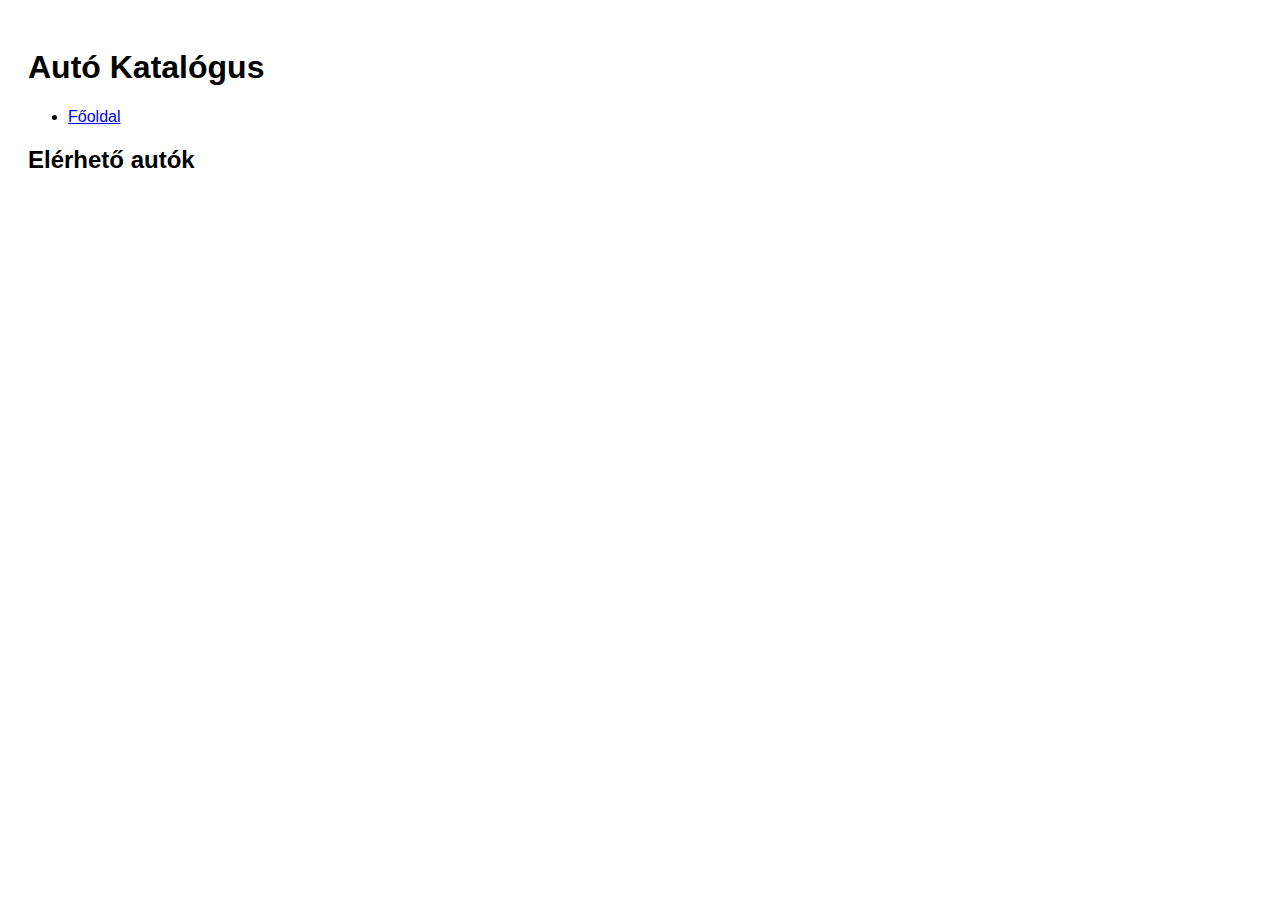
==== create.html @ 90fbadb2 "can list all cars" ====
<!DOCTYPE html>
<html lang="hu">
<head>
  <meta charset="UTF-8" />
  <meta name="viewport" content="width=device-width, initial-scale=1.0" />
  <title>Autók listája</title>
  <link rel="stylesheet" href="styles.css" />
</head>
<body>

  <header>
    <h1>Autó Katalógus</h1>
    <nav>
      <ul>
        <li><a href="index.html">Főoldal</a></li>
      </ul>
    </nav>
  </header>

  <main>
    <section id="messages">
      <!-- Hibák vagy sikeres üzenetek jelenhetnek itt meg -->
    </section>

    <section id="car-list">
      <h2>Elérhető autók</h2>
      <div class="cars-container">
        <!-- Autók dinamikusan ide kerülnek -->
      </div>
    </section>
  </main>

  <script src="App.js"></script>
</body>
</html>
---- styles.css ----
body {
    font-family: Arial, sans-serif;
    padding: 20px;
  }
  
  .car-card {
    border: 1px solid #ccc;
    padding: 12px;
    margin-bottom: 10px;
    border-radius: 8px;
    background-color: #f9f9f9;
  }
  
  #messages {
    color: red;
    margin-bottom: 1rem;
  }
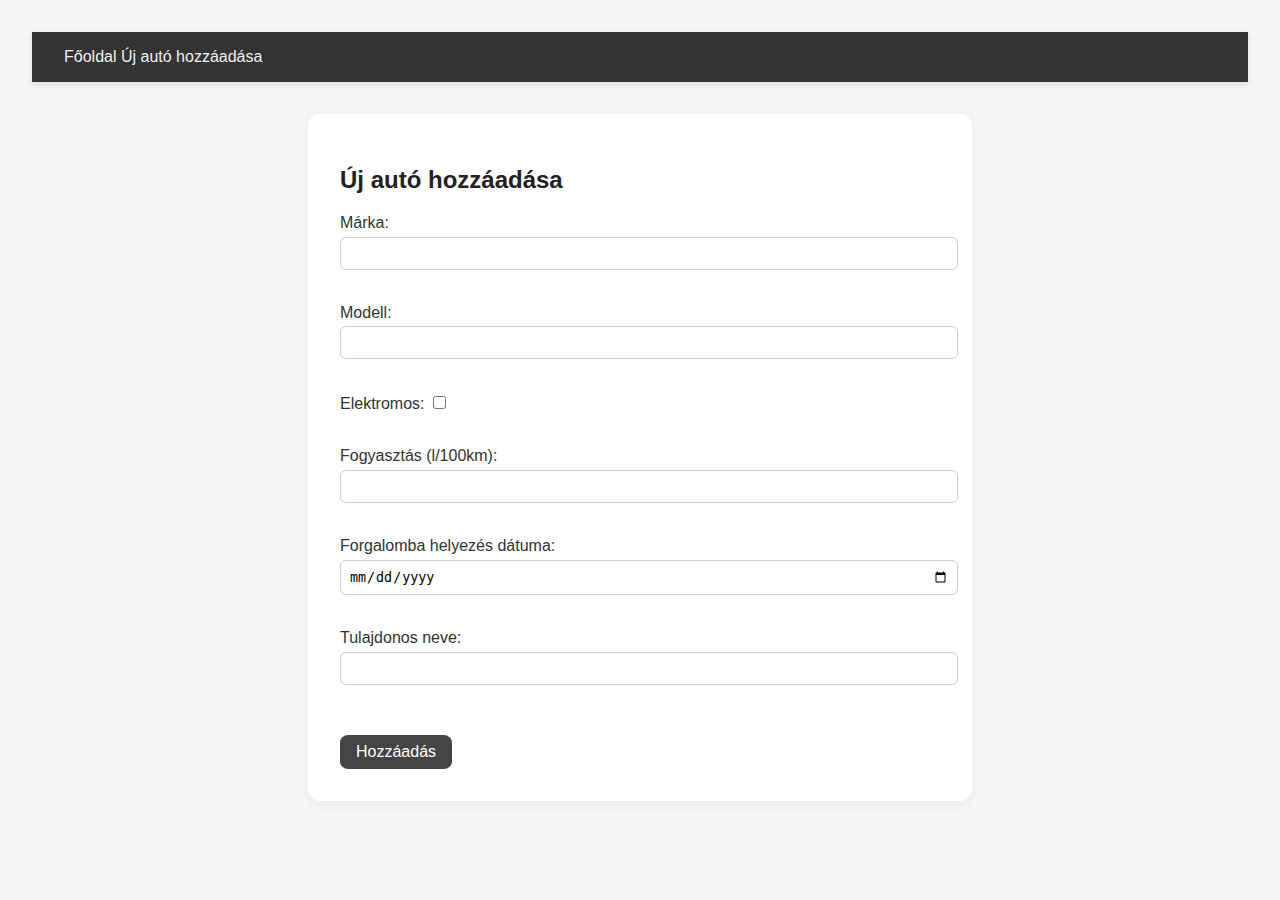
==== commit 458d5e78: "cars can be added" ====
--- a/create.html
+++ b/create.html
@@ -3,33 +3,28 @@
 <head>
   <meta charset="UTF-8" />
   <meta name="viewport" content="width=device-width, initial-scale=1.0" />
-  <title>Autók listája</title>
+  <title>Új autó hozzáadása</title>
   <link rel="stylesheet" href="styles.css" />
 </head>
 <body>
+  <div id="navbar"></div>
 
-  <header>
-    <h1>Autó Katalógus</h1>
-    <nav>
-      <ul>
-        <li><a href="index.html">Főoldal</a></li>
-      </ul>
-    </nav>
-  </header>
+  <div id="messages"></div>
 
-  <main>
-    <section id="messages">
-      <!-- Hibák vagy sikeres üzenetek jelenhetnek itt meg -->
-    </section>
-
-    <section id="car-list">
-      <h2>Elérhető autók</h2>
-      <div class="cars-container">
-        <!-- Autók dinamikusan ide kerülnek -->
-      </div>
-    </section>
-  </main>
+  <div class="form-container">
+    <h2>Új autó hozzáadása</h2>
+    <form id="addCarForm">
+      <label>Márka: <input type="text" name="brand" required /></label><br />
+      <label>Modell: <input type="text" name="model" required /></label><br />
+      <label>Elektromos: <input type="checkbox" name="electric" /></label><br />
+      <label>Fogyasztás (l/100km): <input type="number" name="fuelUse" step="0.1" /></label><br />
+      <label>Forgalomba helyezés dátuma: <input type="date" name="dayOfCommission" required /></label><br />
+      <label>Tulajdonos neve: <input type="text" name="owner" required /></label><br />
+      <button type="submit">Hozzáadás</button>
+    </form>
+  </div>
 
   <script src="App.js"></script>
+  <script src="Create.js"></script>
 </body>
-</html>+</html>
--- a/styles.css
+++ b/styles.css
@@ -1,18 +1,117 @@
 body {
-    font-family: Arial, sans-serif;
-    padding: 20px;
+    font-family: 'Segoe UI', Tahoma, Geneva, Verdana, sans-serif;
+    margin: 0;
+    padding: 2rem;
+    background-color: #f5f5f5;
+    color: #333;
+  }
+  
+  h1, h2, h3 {
+    color: #222;
+  }
+  
+  #messages {
+    margin-bottom: 1rem;
+    color: red;
+    font-weight: bold;
   }
   
   .car-card {
-    border: 1px solid #ccc;
-    padding: 12px;
-    margin-bottom: 10px;
-    border-radius: 8px;
-    background-color: #f9f9f9;
+    background-color: #fff;
+    border: 1px solid #ddd;
+    border-radius: 12px;
+    padding: 1.5rem;
+    margin-bottom: 1rem;
+    box-shadow: 0 2px 8px rgba(0, 0, 0, 0.05);
+    transition: box-shadow 0.2s ease;
   }
   
-  #messages {
-    color: red;
+  .car-card:hover {
+    box-shadow: 0 4px 12px rgba(0, 0, 0, 0.1);
+  }
+  
+  button {
+    padding: 0.5rem 1rem;
+    background-color: #444;
+    color: white;
+    border: none;
+    border-radius: 8px;
+    cursor: pointer;
+    transition: background-color 0.2s ease;
+    font-size: 1rem;
+  }
+  
+  button:hover {
+    background-color: #222;
+  }
+  
+  .cars-container,
+  .car-details-container {
+    display: flex;
+    flex-direction: column;
+    gap: 1rem;
+  }
+  
+nav {
+    background-color: #333;
+    padding: 1rem 2rem;
+    box-shadow: 0 2px 6px rgba(0, 0, 0, 0.1);
+  }
+  
+  nav ul {
+    list-style: none;
+    display: flex;
+    justify-content: flex-start;
+    gap: 2rem;
+    margin: 0;
+    padding: 0;
+  }
+  
+  nav li {
+    margin: 0;
+  }
+  
+  nav a {
+    color: #f0f0f0;
+    text-decoration: none;
+    font-weight: 500;
+    font-size: 1rem;
+    transition: color 0.2s ease, border-bottom 0.2s ease;
+    padding-bottom: 4px;
+    border-bottom: 2px solid transparent;
+  }
+  
+  nav a:hover {
+    color: #ffffff;
+    border-bottom: 2px solid #ffffff;
+  }
+  
+  .form-container {
+    max-width: 600px;
+    margin: 2rem auto;
+    padding: 2rem;
+    background-color: #fff;
+    border-radius: 12px;
+    box-shadow: 0 4px 12px rgba(0,0,0,0.05);
+  }
+  
+  form label {
+    display: block;
     margin-bottom: 1rem;
+    font-weight: 500;
+  }
+  
+  form input[type="text"],
+  form input[type="number"],
+  form input[type="date"] {
+    width: 100%;
+    padding: 0.5rem;
+    margin-top: 0.3rem;
+    border: 1px solid #ccc;
+    border-radius: 6px;
+  }
+  
+  form button {
+    margin-top: 1rem;
   }
   